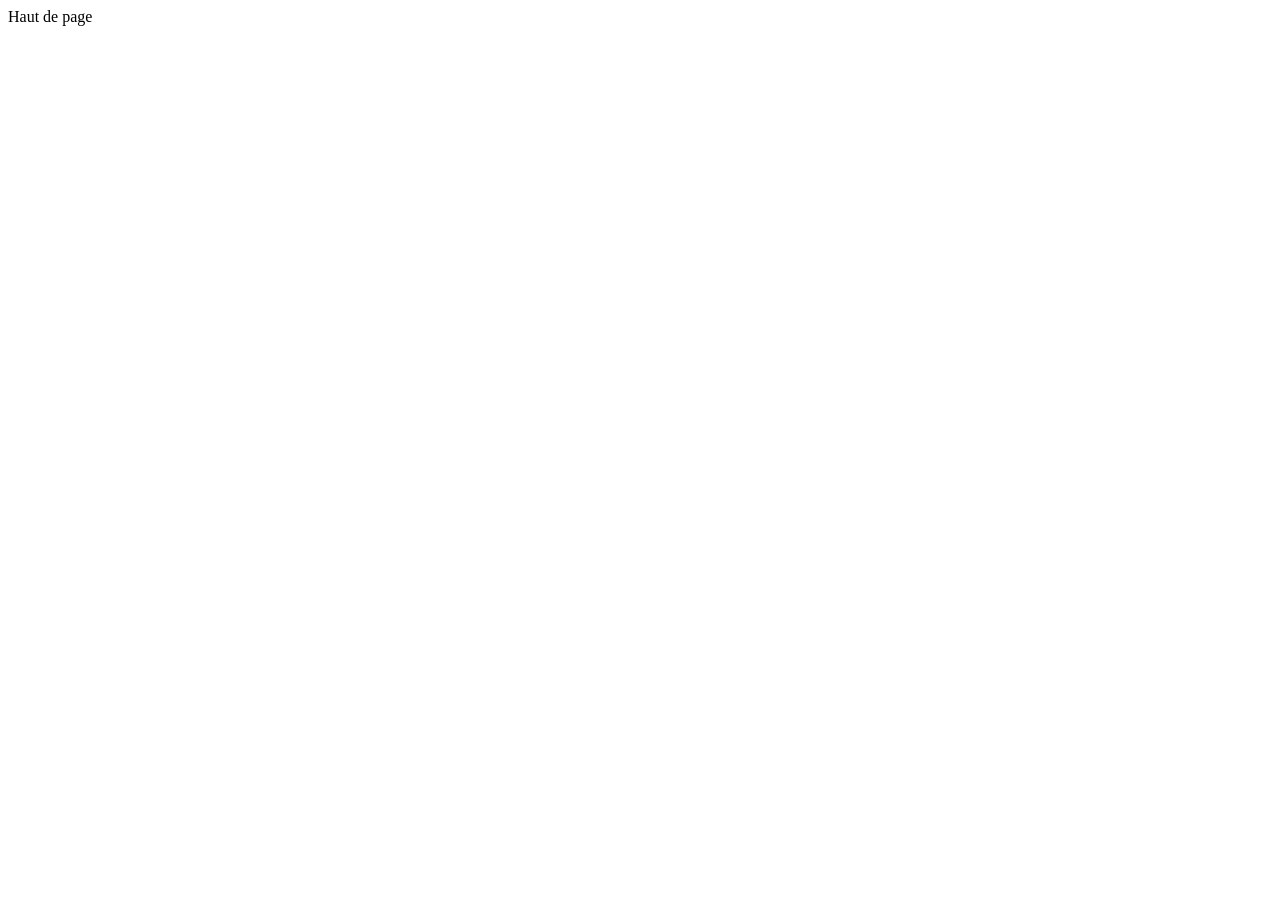
==== index.html @ 283fce7d "Premier commit TP3 CSS Mon premier site web" ====
<!DOCTYPE html>
<html lang='fr'>

<head>
    <meta charset='utf-8'>
    <meta name='viewport' content='width=device-width, initial-scale=1'>
    <title>Mon site web</title>
    <link rel='stylesheet' href='style.css'>
</head>

<body>
    <div id="HautDePage">
        Haut de page
    </div>
</body>

</html>
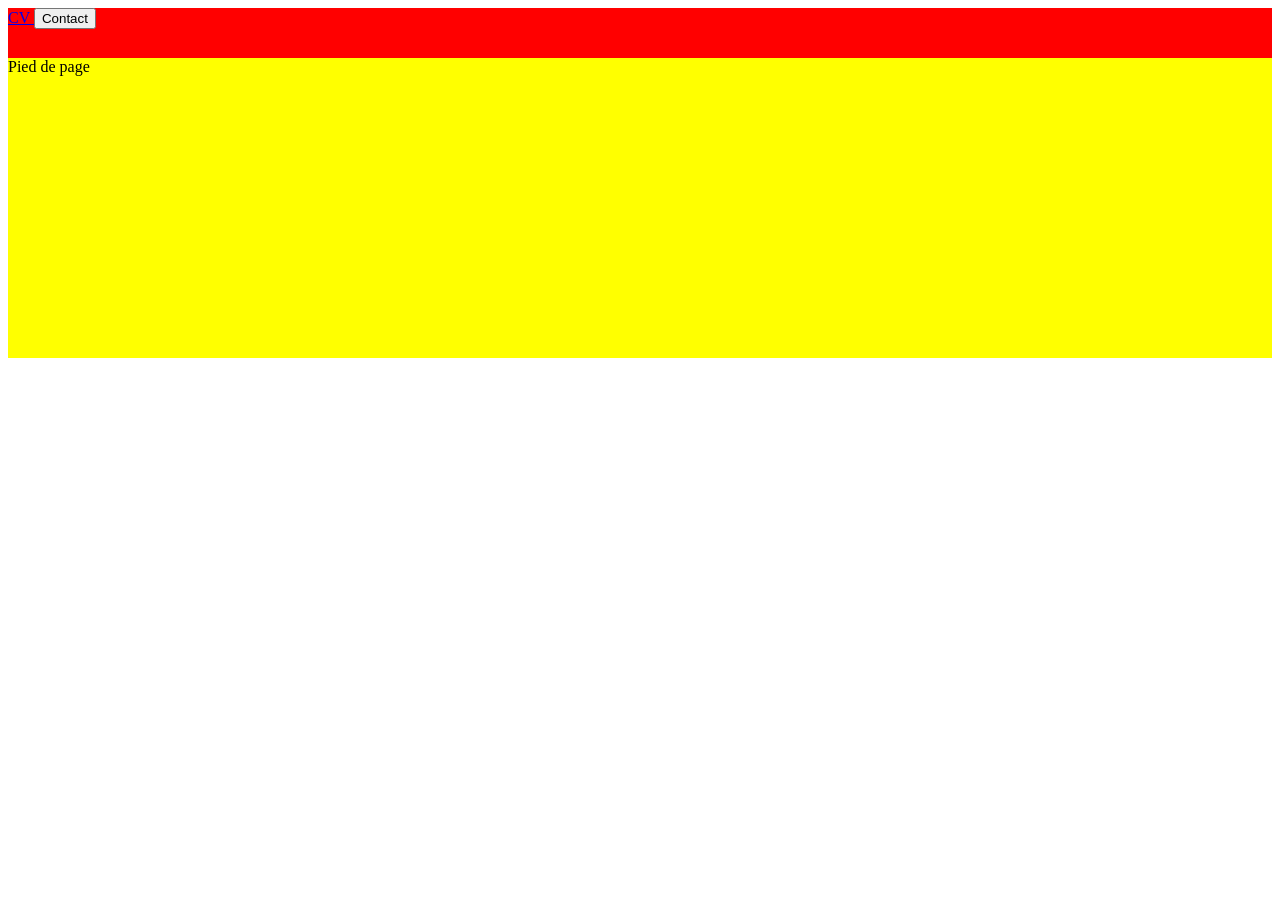
==== commit f3dd3217: "sauvegarde 2" ====
--- a/index.html
+++ b/index.html
@@ -10,7 +10,13 @@
 
 <body>
     <div id="HautDePage">
-        Haut de page
+        <a href="CV_FR.html" class="list-group-item list-group-item-action  ">
+            CV
+        </a> <!--Crée un bouton-->
+        <button class="Contact" type="button"> Contact</button>
+    </div>
+    <div id="PiedDePage">
+        Pied de page
     </div>
 </body>
 
--- a/style.css
+++ b/style.css
@@ -0,0 +1,14 @@
+#HautDePage {
+    background-color: red;
+    height: 50px;
+
+
+#Acceuil {
+    background-color: rgb(216, 216, 216);
+    height: 150px;
+}
+}
+#PiedDePage{
+    background-color: yellow;
+    height: 300px;
+}
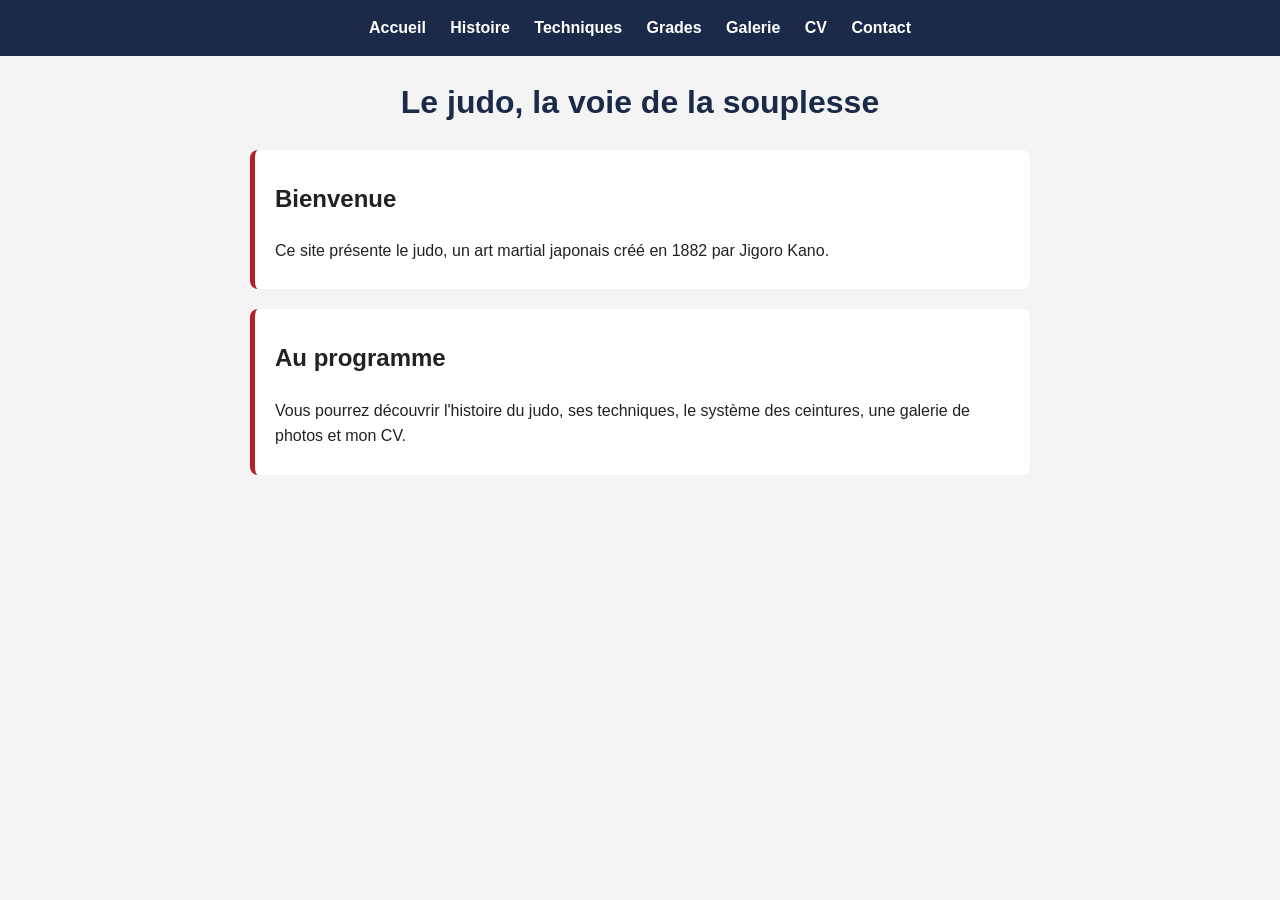
==== commit 349a085b: "sauvegarde 3" ====
--- a/index.html
+++ b/index.html
@@ -1,23 +1,51 @@
 <!DOCTYPE html>
-<html lang='fr'>
+<html lang="fr">
 
 <head>
-    <meta charset='utf-8'>
-    <meta name='viewport' content='width=device-width, initial-scale=1'>
-    <title>Mon site web</title>
-    <link rel='stylesheet' href='style.css'>
+    <meta charset="UTF-8"> <!-- Encodage des caractères : permet d'afficher les accents -->
+    <meta name="viewport" content="width=device-width, initial-scale=1.0">
+    <!-- Adapte la page à la largeur des écrans de téléphone -->
+    <!-- Titre affiché dans l'onglet du navigateur -->
+    <title>Mon premier site web</title>
+    <link rel="stylesheet" href="style.css">
 </head>
 
 <body>
-    <div id="HautDePage">
-        <a href="CV_FR.html" class="list-group-item list-group-item-action  ">
-            CV
-        </a> <!--Crée un bouton-->
-        <button class="Contact" type="button"> Contact</button>
-    </div>
-    <div id="PiedDePage">
-        Pied de page
-    </div>
+
+    <header>
+
+        <nav>
+            <ul>
+                <li><a href="index.html">Accueil</a></li>
+                <li><a href="histoire.html">Histoire</a></li>
+                <li><a href="techniques.html">Techniques</a></li>
+                <li><a href="grades.html">Grades</a></li>
+                <li><a href="galerie.html">Galerie</a></li>
+                <li><a href="CV_FR.html">CV</a></li>
+                <li><a href="contact.html">Contact</a></li>
+            </ul>
+        </nav>
+    </header>
+    <h1>Le judo, la voie de la souplesse</h1>
+    <main>
+        <section>
+            <h2>Bienvenue</h2>
+            <p>
+                Ce site présente le judo, un art martial japonais créé en 1882
+                par Jigoro Kano.
+            </p>
+        </section>
+
+        <section>
+            <h2>Au programme</h2>
+            <p>
+                Vous pourrez découvrir l'histoire du judo, ses techniques,
+                le système des ceintures, une galerie de photos et mon CV.
+            </p>
+        </section>
+    </main>
+
+
 </body>
 
 </html>
--- a/style.css
+++ b/style.css
@@ -1,14 +1,65 @@
-#HautDePage {
-    background-color: red;
-    height: 50px;
+body {
+    margin: 0;
+    /* supprime la marge par défaut du navigateur */
+    font-family: Arial, sans-serif;
+    /* police du texte */
+    line-height: 1.6;
+    /* espace entre les lignes, pour mieux lire */
+    color: #222222;
+    /* couleur du texte (gris foncé) */
+    background-color: #f4f4f4;
+    /* fond de la page (gris très clair) */
+}
 
 
-#Acceuil {
-    background-color: rgb(216, 216, 216);
-    height: 150px;
+h1 {
+    text-align: center;
+    color: #1b2a49;
 }
+
+
+
+header {
+    background-color: #1b2a49;
+    padding: 15px;
+    text-align: center;
 }
-#PiedDePage{
-    background-color: yellow;
-    height: 300px;
+
+nav ul {
+    list-style: none;
+    margin: 0;
+    padding: 0;
+}
+
+nav li {
+    display: inline;
+    /* met les liens côte à côte au lieu de les empiler */
+    margin: 10px;
+}
+
+nav a {
+    color: white;
+    text-decoration: none;
+    /* enlève le soulignement */
+    font-weight: bold;
+    /* texte en gras */
+}
+
+
+main {
+    max-width: 800px;
+    /* largeur maximale du contenu */
+    margin: auto;
+}
+
+section {
+    background-color: white;
+    border-left: 5px solid #b3202a;
+    /* trait rouge sur le côté gauche */
+    border-radius: 8px;
+    /* coins arrondis */
+    padding: 10px 20px;
+    /* espace entre le bord et le texte */
+    margin: 20px 10px;
+    /* espace entre les blocs */
 }
